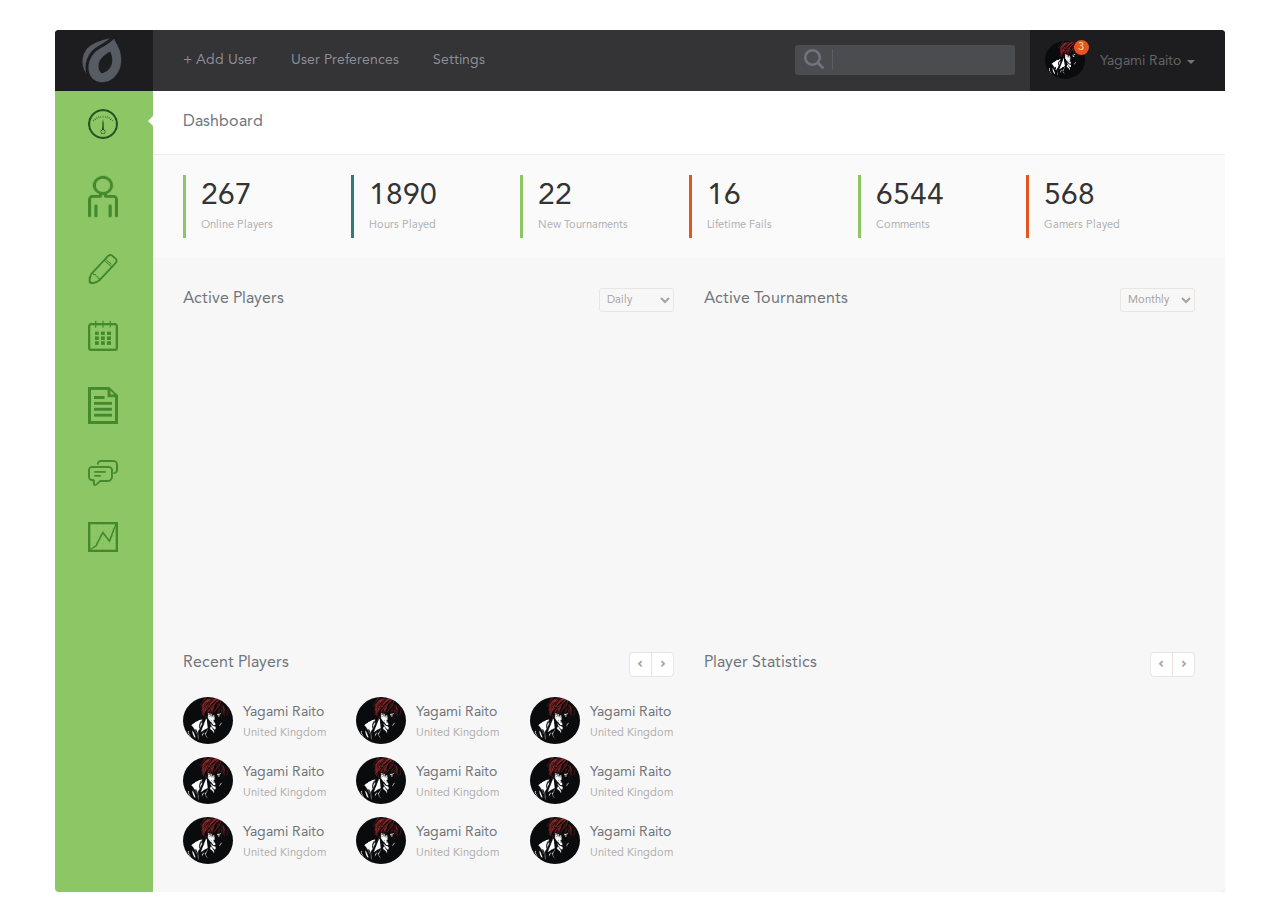
==== dashboard/index.html @ 2a0dc6fd "oppa" ====
<!DOCTYPE html>
<html lang="ru">
<head>
    <meta charset="UTF-8">
    <title>DashBoard</title>
    <link rel="stylesheet" href="https://maxcdn.bootstrapcdn.com/bootstrap/3.3.5/css/bootstrap.min.css">
    <link rel="stylesheet" href="css/style.css">
    <script src="js/dependencies/jquery-2.1.4.min.js"></script>
    <script src="js/graphics.js" charset="utf-8"></script>
    <script>
        $(document).ready(function(){
            var url = window.location.href;
            $('.green-bg nav li a').each(function(){
                url === this.href?$(this).addClass('active'):$(this).removeClass('active');
            });
            $('.green-bg nav li a').click(function(){
                $('.green-bg nav li a').each(function(){
                    $(this).removeClass('active');
                });
                $(this).addClass('active');
            });
        });
    </script>
</head>
<body>
    <div class="container">
        <div class="row wrapper">
            <div class="col-md-12">
                <header class="row">
                    <div class="hidden-xs hidden-sm col-md-1">
                        <div class="row">
                            <div class="col-md-12"  id="logo">
                                <a href=""><img src="images/logo.png" width="40"></a>
                            </div>
                        </div>
                    </div>
                    <div class="col-md-5">
                        <nav>
                            <a href="#">+ Add User</a>
                            <a href="#">User Preferences</a>
                            <a href="#">Settings</a>
                        </nav>
                    </div>
                    <div class="col-md-6">
                        <div class="row">
                            <div class="hidden-xs hidden-sm col-md-8">
                                <div id="search">
                                <input type="submit" value="" class="hidden-xs">
                                <input type="search"  class="hidden-xs">
                                </div>
                            </div>
                            <div class="col-xs-12 col-sm-12 col-md-4" id="profile">
                                <div class="avatar">
                                    <img src="images/ava.jpg" width="40" alt="">
                                    <span>3</span>
                                </div>
                                <div class="description">Yagami Raito <span class="caret"></span> </div>
                            </div>
                        </div>
                    </div>
                </header>
                <div class="row green-bg">
                    <div class="col-xs-2 col-sm-2 col-md-1">
                        <nav>
                            <li><a href="" class="active"><img src="images/dash.png" width="30"></a></li>
                            <li><a href="#profile"><img src="images/profile.png" width="30"></a></li>
                            <li><a href="#write"><img src="images/write.png" width="30"></a></li>
                            <li><a href="#calendar"><img src="images/calendar.png" width="30"></a></li>
                            <li><a href="#note"><img src="images/note.png" width="30"></a></li>
                            <li><a href="#comments"><img src="images/comments.png" width="30"></a></li>
                            <li><a href="#graph"><img src="images/graph.png" width="30"></a></li>
                        </nav>
                    </div>
                    <div class="col-xs-10 col-sm-10 col-md-11">
                        <div class="row pagename">
                              <div class="col-sm-12 col-md-12">Dashboard</div>
                        </div>
                        <div class="row statistic-top">
                            <div class="col-xs-4 col-sm-4 col-md-2 statistic-top-element green-border">
                                <p>267</p>
                                <span>Online Players</span>
                            </div>
                            <div class="col-xs-4 col-sm-4 col-md-2 statistic-top-element blue-border">
                                <p>1890</p>
                                <span>Hours Played</span>
                            </div>
                            <div class="col-xs-4 col-sm-4 col-md-2 statistic-top-element green-border">
                                <p>22</p>
                                <span>New Tournaments</span>
                            </div>
                            <div class="col-xs-4 col-sm-4 col-md-2 statistic-top-element red-border">
                                <p>16</p>
                                <span>Lifetime Fails</span>
                            </div>
                            <div class="col-xs-4 col-sm-4 col-md-2 statistic-top-element green-border">
                                <p>6544</p>
                                <span>Comments</span>
                            </div>
                            <div class="col-xs-4 col-sm-4 col-md-2 statistic-top-element red-border">
                                <p>568</p>
                                <span>Gamers Played</span>
                            </div>
                        </div>
                        <div class="row graphics">
                            <div class="col-xs-12 col-sm-12 col-md-6">
                                <div class="row control-elements-middle">
                                    <div class="col-md-9">Active Players</div>
                                    <div class="col-md-3">
                                        <div class="form-group">
                                          <select class="form-control right-element selector-bs">
                                            <option selected>Daily</option>
                                            <option>Monthly</option>
                                            <option>Yearly</option>
                                          </select>
                                        </div>
                                    </div>
                                </div>
                                <div id="graphic-1" style="height: 300px;" ></div>
                            </div>
                            <div class="col-xs-12 col-sm-12 col-md-6">
                                <div class="row control-elements-middle">
                                    <div class="col-md-9">Active Tournaments</div>
                                    <div class="col-md-3">
                                        <div class="form-group">
                                          <select class="form-control right-element selector-bs">
                                            <option>Daily</option>
                                            <option selected>Monthly</option>
                                            <option>Yearly</option>
                                          </select>
                                        </div>
                                    </div>
                                </div>
                                <div  id="graphic-2" style="height: 300px;"></div>
                            </div>
                        </div>
                        <div class="row statistic-bottom">
                            <div class="hidden-xs hidden-sm col-md-6">
                                <div class="row control-elements">
                                    <div class="col-md-9">Recent Players</div>
                                    <div class="col-md-3">
                                        <div class="btn-group right-element">
                                        <button class="btn btn-default"><span class="glyphicon glyphicon-chevron-left"></span></button>
                                        <button class="btn btn-default"><span class="glyphicon glyphicon-chevron-right"></span></button>
                                        </div>
                                    </div>
                                </div>
                                <div class="row  wrapper-profs">
                                    <div class="col-md-4 player-profile">
                                        <div class="avatar"><img src="images/ava.jpg" width="50" alt=""></div>
                                        <div class="nickname">
                                            <p><a href="#">Yagami Raito</a></p>
                                            <span>United Kingdom</span>
                                        </div>
                                    </div>
                                    <div class="col-md-4 player-profile">
                                        <div class="avatar"><img src="images/ava.jpg" width="50" alt=""></div>
                                        <div class="nickname">
                                            <p><a href="#">Yagami Raito</a></p>
                                            <span>United Kingdom</span>
                                        </div>
                                    </div>
                                    <div class="col-md-4 player-profile">
                                        <div class="avatar"><img src="images/ava.jpg" width="50" alt=""></div>
                                        <div class="nickname">
                                            <p><a href="#">Yagami Raito</a></p>
                                            <span>United Kingdom</span>
                                        </div>
                                    </div>
                                </div>
                                <div class="row  wrapper-profs">
                                    <div class="col-md-4 player-profile">
                                        <div class="avatar"><img src="images/ava.jpg" width="50" alt=""></div>
                                        <div class="nickname">
                                            <p><a href="#">Yagami Raito</a></p>
                                            <span>United Kingdom</span>
                                        </div>
                                    </div>
                                    <div class="col-md-4 player-profile">
                                        <div class="avatar"><img src="images/ava.jpg" width="50" alt=""></div>
                                        <div class="nickname">
                                            <p><a href="#">Yagami Raito</a></p>
                                            <span>United Kingdom</span>
                                        </div>
                                    </div>
                                    <div class="col-md-4 player-profile">
                                        <div class="avatar"><img src="images/ava.jpg" width="50" alt=""></div>
                                        <div class="nickname">
                                            <p><a href="#">Yagami Raito</a></p>
                                            <span>United Kingdom</span>
                                        </div>
                                    </div>
                                </div>
                                <div class="row  wrapper-profs">
                                    <div class="col-md-4 player-profile">
                                        <div class="avatar"><img src="images/ava.jpg" width="50" alt=""></div>
                                        <div class="nickname">
                                            <p><a href="#">Yagami Raito</a></p>
                                            <span>United Kingdom</span>
                                        </div>
                                    </div>
                                    <div class="col-md-4 player-profile">
                                        <div class="avatar"><img src="images/ava.jpg" width="50" alt=""></div>
                                        <div class="nickname">
                                            <p><a href="#">Yagami Raito</a></p>
                                            <span>United Kingdom</span>
                                        </div>
                                    </div>
                                    <div class="col-md-4 player-profile">
                                        <div class="avatar"><img src="images/ava.jpg" width="50" alt=""></div>
                                        <div class="nickname">
                                            <p><a href="#">Yagami Raito</a></p>
                                            <span>United Kingdom</span>
                                        </div>
                                    </div>
                                </div>                    </div>
                            <div class="col-xs-12 col-sm-12 col-md-6">
                                <div class="row control-elements">
                                    <div class="col-md-9">Player Statistics</div>
                                    <div class="col-md-3">
                                        <div class="btn-group right-element">
                                        <button class="btn btn-default"><span class="glyphicon glyphicon-chevron-left"></span></button>
                                        <button class="btn btn-default"><span class="glyphicon glyphicon-chevron-right"></span></button>
                                        </div>
                                    </div>
                                </div>
                                <div class="col-xs-3 col-sm-3 col-md-3 graph-pie" style="padding: 0;">
                                    <div id="pie-1" style="width: 125px;height:150px"></div>
                                </div>
                                <div class="col-xs-3 col-sm-3 col-md-3 graph-pie" style="padding: 0;">
                                    <div id="pie-2" style="width: 125px;height:150px"></div>
                                </div>
                                <div class="col-xs-3 col-sm-3 col-md-3 graph-pie" style="padding: 0;">
                                    <div id="pie-3" style="width: 125px;height:150px"></div>
                                </div>
                                <div class="col-xs-3 col-sm-3 col-md-3 graph-pie" style="padding: 0;">
                                    <div id="pie-4" style="width: 125px;height:150px"></div>
                                </div>
                            </div>
                        </div>
                    </div>
                </div>
            </div>
        </div>
    </div>
<script src="http://code.highcharts.com/highcharts.js"></script>
<script src="js/dependencies/underscore.js"></script>
<script src="js/dependencies/backbone.js"></script>
</body>
</html>
---- dashboard/css/style.css ----
@font-face{font-family:Avenir;src:url(../fonts/AvenirLTStd-Roman.otf)}html,body{font-family:'Avenir'}.wrapper{padding:30px 0}.wrapper #logo{padding:8px 8px 8px 12px;background-color:#1D1D20;border-top-left-radius:4px}.wrapper .green-bg{border-bottom-left-radius:4px;border-bottom-right-radius:4px;background-color:#8CC665}.wrapper .green-bg li{list-style-type:none}.wrapper .green-bg li a{padding:18px;display:block}.wrapper header{background-color:#343336;border-top-right-radius:4px;border-top-left-radius:4px}.wrapper header #profile{border-top-right-radius:4px;background-color:#1D1D20;padding:11px 0px 10px 15px;float:right}.wrapper header #profile .avatar{float:left}.wrapper header #profile .avatar img{border-radius:50%}.wrapper header #profile .avatar span{width:15px;height:15px;font-size:11px;padding-left:4px;border-radius:50%;background-color:#E5551E;color:#FBD5B8;position:absolute;top:10px;left:44px}.wrapper header #profile .description{cursor:default;color:#626266;padding:10px 10px 10px 15px;float:left}.wrapper header #profile .description span{cursor:pointer;color:#70757C}.wrapper header nav{padding:20px 0}.wrapper header a{color:#8C8F97;padding:20px 15px}.wrapper header a:hover{color:#D7DADF;text-decoration:none}.wrapper header a:focus{text-decoration:none;color:#d7dadf}.wrapper header #search{float:right;padding:15px 0}.wrapper header #search input[type="search"]{width:220px;padding-left:45px;background:#4B4C50;color:#6C7178;line-height:1.4;height:30px;border-radius:3px;outline:0px;border:0px;font-size:13px}.wrapper header #search input[type="submit"]{background-image:url("../images/search.png");background-repeat:no-repeat;background-position:50% 50%;border:0px;border-top-left-radius:3px;border-bottom-left-radius:3px;background-color:#4B4C50;height:20px;outline:0px;left:3em;top:-1px;position:relative;vertical-align:middle;width:25px;border-right:1px solid #5C5E65;padding-left:30px}.wrapper .pagename{padding:20px 15px;font-size:16px;color:#70757C;background-color:#FFFFFF;border-bottom:1px solid #F0EDEC}.wrapper .statistic-top{background-color:#FAFAFA;padding:20px 30px}.wrapper .statistic-top .statistic-top-element{font-size:30px;padding-bottom:5px}.wrapper .statistic-top .statistic-top-element p{margin:0}.wrapper .statistic-top .statistic-top-element span{display:block;font-size:11px;color:#B0B0B5}.wrapper .statistic-top .green-border{border-left:3px solid #8CC665}.wrapper .statistic-top .blue-border{border-left:3px solid #307B7C}.wrapper .statistic-top .red-border{border-left:3px solid #E5551E}.wrapper .statistic-bottom{background-color:#F8F7F7;border-bottom-right-radius:4px;padding:0px 15px 25px 15px}.wrapper .statistic-bottom .control-elements{color:#70757C;font-size:16px;padding-bottom:10px}.wrapper .statistic-bottom .control-elements button{border-color:#E8E5E3;color:#A7A39F;font-size:7px;padding:6px 7px}.wrapper .statistic-bottom .wrapper-profs{padding-top:10px}.wrapper .statistic-bottom .player-profile .avatar{float:left}.wrapper .statistic-bottom .player-profile .avatar img{border-radius:50%}.wrapper .statistic-bottom .player-profile .nickname{float:left;font-size:14px;padding:5px 0px 5px 10px;color:#70757C}.wrapper .statistic-bottom .player-profile .nickname a:hover{text-decoration:underline}.wrapper .statistic-bottom .player-profile .nickname a{color:#70757C;text-decoration:none}.wrapper .statistic-bottom .player-profile .nickname p{margin:0}.wrapper .statistic-bottom .player-profile .nickname span{font-size:11px;color:#B0AEAF}.wrapper .graphics{background-color:#F8F7F7;padding:20px 15px}.selector-bs{padding:2px 3px;height:24px;width:75px;font-size:11px;background-color:#F8F7F7;color:#A7A39F;border-color:#E8E5E3;border-radius:3px;box-shadow:0 0 0 rgba(0,0,0,0.075)}.selector-bs:focus{outline:0px;border:1px solid #e8e5e3;box-shadow:0 0 0 rgba(0,0,0,0.075)}option{color:#A7A39F;background-color:#F8F7F7}select{color:#A7A39F}.control-elements-middle{color:#70757C;font-size:16px;padding:10px 0 20px 0}.control-elements-middle button{border-color:#E8E5E3;color:#A7A39F;font-size:7px;padding:6px 7px}.right-element{float:right}.graph-pie span{font-size:14px;color:#767A81}.active:after{content:'';position:absolute;left:90%;margin-top:7px;width:10px;height:10px;border:5px solid transparent;border-right-color:#FFFFFF;z-index:11}@media only screen and (max-width: 820px), only screen and (max-device-width: 820px){.statistic-top-element{margin-top:10px}.active:after{content:'';position:absolute;left:92%;margin-top:7px;width:10px;height:10px;border:5px solid transparent;border-right-color:#FFFFFF;z-index:11}}
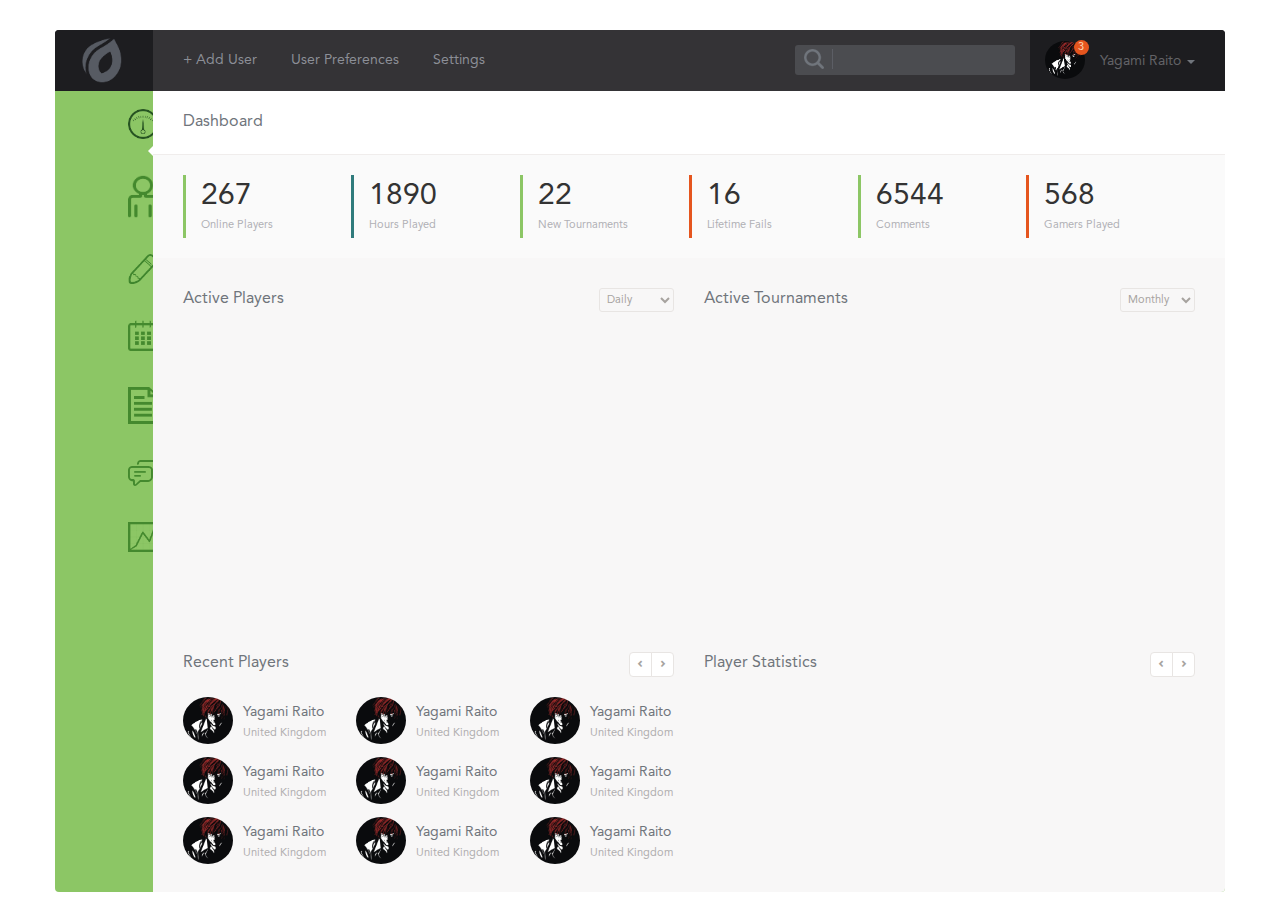
==== commit 34f29d49: "valid html" ====
--- a/dashboard/index.html
+++ b/dashboard/index.html
@@ -30,7 +30,7 @@
                     <div class="hidden-xs hidden-sm col-md-1">
                         <div class="row">
                             <div class="col-md-12"  id="logo">
-                                <a href=""><img src="images/logo.png" width="40"></a>
+                                <a href=""><img src="images/logo.png" width="40" alt="logotype"></a>
                             </div>
                         </div>
                     </div>
@@ -51,7 +51,7 @@
                             </div>
                             <div class="col-xs-12 col-sm-12 col-md-4" id="profile">
                                 <div class="avatar">
-                                    <img src="images/ava.jpg" width="40" alt="">
+                                    <img src="images/ava.jpg" width="40" alt="avatar">
                                     <span>3</span>
                                 </div>
                                 <div class="description">Yagami Raito <span class="caret"></span> </div>
@@ -62,13 +62,15 @@
                 <div class="row green-bg">
                     <div class="col-xs-2 col-sm-2 col-md-1">
                         <nav>
-                            <li><a href="" class="active"><img src="images/dash.png" width="30"></a></li>
-                            <li><a href="#profile"><img src="images/profile.png" width="30"></a></li>
-                            <li><a href="#write"><img src="images/write.png" width="30"></a></li>
-                            <li><a href="#calendar"><img src="images/calendar.png" width="30"></a></li>
-                            <li><a href="#note"><img src="images/note.png" width="30"></a></li>
-                            <li><a href="#comments"><img src="images/comments.png" width="30"></a></li>
-                            <li><a href="#graph"><img src="images/graph.png" width="30"></a></li>
+                            <ul>
+                                <li><a href="" class="active"><img src="images/dash.png" width="30" alt="dashboard"></a></li>
+                                <li><a href="#profile"><img src="images/profile.png" width="30" alt="profile"></a></li>
+                                <li><a href="#write"><img src="images/write.png" width="30" alt="write"></a></li>
+                                <li><a href="#calendar"><img src="images/calendar.png" width="30" alt="calendar"></a></li>
+                                <li><a href="#note"><img src="images/note.png" width="30" alt="note"></a></li>
+                                <li><a href="#comments"><img src="images/comments.png" width="30" alt="comments"></a></li>
+                                <li><a href="#graph"><img src="images/graph.png" width="30" alt="graphs"></a></li>
+                            </ul>
                         </nav>
                     </div>
                     <div class="col-xs-10 col-sm-10 col-md-11">
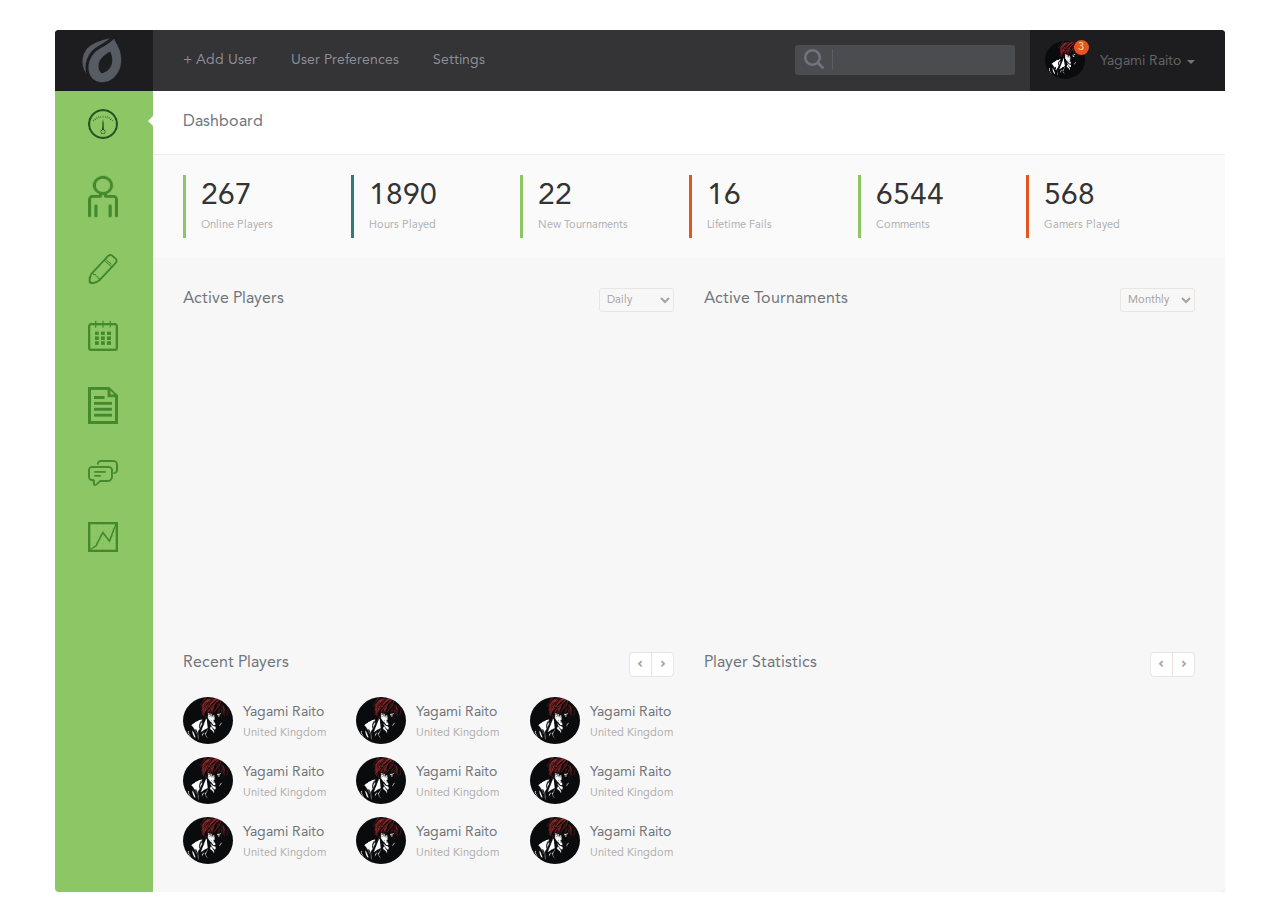
==== commit 93a40c3e: "fix" ====
--- a/dashboard/index.html
+++ b/dashboard/index.html
@@ -30,7 +30,7 @@
                     <div class="hidden-xs hidden-sm col-md-1">
                         <div class="row">
                             <div class="col-md-12"  id="logo">
-                                <a href=""><img src="images/logo.png" width="40" alt="logotype"></a>
+                                <a href=""><img src="images/logo.png" width="40"></a>
                             </div>
                         </div>
                     </div>
@@ -51,7 +51,7 @@
                             </div>
                             <div class="col-xs-12 col-sm-12 col-md-4" id="profile">
                                 <div class="avatar">
-                                    <img src="images/ava.jpg" width="40" alt="avatar">
+                                    <img src="images/ava.jpg" width="40" alt="">
                                     <span>3</span>
                                 </div>
                                 <div class="description">Yagami Raito <span class="caret"></span> </div>
@@ -62,15 +62,13 @@
                 <div class="row green-bg">
                     <div class="col-xs-2 col-sm-2 col-md-1">
                         <nav>
-                            <ul>
-                                <li><a href="" class="active"><img src="images/dash.png" width="30" alt="dashboard"></a></li>
-                                <li><a href="#profile"><img src="images/profile.png" width="30" alt="profile"></a></li>
-                                <li><a href="#write"><img src="images/write.png" width="30" alt="write"></a></li>
-                                <li><a href="#calendar"><img src="images/calendar.png" width="30" alt="calendar"></a></li>
-                                <li><a href="#note"><img src="images/note.png" width="30" alt="note"></a></li>
-                                <li><a href="#comments"><img src="images/comments.png" width="30" alt="comments"></a></li>
-                                <li><a href="#graph"><img src="images/graph.png" width="30" alt="graphs"></a></li>
-                            </ul>
+                            <li><a href="" class="active"><img src="images/dash.png" width="30"></a></li>
+                            <li><a href="#profile"><img src="images/profile.png" width="30"></a></li>
+                            <li><a href="#write"><img src="images/write.png" width="30"></a></li>
+                            <li><a href="#calendar"><img src="images/calendar.png" width="30"></a></li>
+                            <li><a href="#note"><img src="images/note.png" width="30"></a></li>
+                            <li><a href="#comments"><img src="images/comments.png" width="30"></a></li>
+                            <li><a href="#graph"><img src="images/graph.png" width="30"></a></li>
                         </nav>
                     </div>
                     <div class="col-xs-10 col-sm-10 col-md-11">
@@ -245,7 +243,5 @@
         </div>
     </div>
 <script src="http://code.highcharts.com/highcharts.js"></script>
-<script src="js/dependencies/underscore.js"></script>
-<script src="js/dependencies/backbone.js"></script>
 </body>
 </html>
--- a/dashboard/css/style.css
+++ b/dashboard/css/style.css
@@ -1 +1 @@
-@font-face{font-family:Avenir;src:url(../fonts/AvenirLTStd-Roman.otf)}html,body{font-family:'Avenir'}.wrapper{padding:30px 0}.wrapper #logo{padding:8px 8px 8px 12px;background-color:#1D1D20;border-top-left-radius:4px}.wrapper .green-bg{border-bottom-left-radius:4px;border-bottom-right-radius:4px;background-color:#8CC665}.wrapper .green-bg li{list-style-type:none}.wrapper .green-bg li a{padding:18px;display:block}.wrapper header{background-color:#343336;border-top-right-radius:4px;border-top-left-radius:4px}.wrapper header #profile{border-top-right-radius:4px;background-color:#1D1D20;padding:11px 0px 10px 15px;float:right}.wrapper header #profile .avatar{float:left}.wrapper header #profile .avatar img{border-radius:50%}.wrapper header #profile .avatar span{width:15px;height:15px;font-size:11px;padding-left:4px;border-radius:50%;background-color:#E5551E;color:#FBD5B8;position:absolute;top:10px;left:44px}.wrapper header #profile .description{cursor:default;color:#626266;padding:10px 10px 10px 15px;float:left}.wrapper header #profile .description span{cursor:pointer;color:#70757C}.wrapper header nav{padding:20px 0}.wrapper header a{color:#8C8F97;padding:20px 15px}.wrapper header a:hover{color:#D7DADF;text-decoration:none}.wrapper header a:focus{text-decoration:none;color:#d7dadf}.wrapper header #search{float:right;padding:15px 0}.wrapper header #search input[type="search"]{width:220px;padding-left:45px;background:#4B4C50;color:#6C7178;line-height:1.4;height:30px;border-radius:3px;outline:0px;border:0px;font-size:13px}.wrapper header #search input[type="submit"]{background-image:url("../images/search.png");background-repeat:no-repeat;background-position:50% 50%;border:0px;border-top-left-radius:3px;border-bottom-left-radius:3px;background-color:#4B4C50;height:20px;outline:0px;left:3em;top:-1px;position:relative;vertical-align:middle;width:25px;border-right:1px solid #5C5E65;padding-left:30px}.wrapper .pagename{padding:20px 15px;font-size:16px;color:#70757C;background-color:#FFFFFF;border-bottom:1px solid #F0EDEC}.wrapper .statistic-top{background-color:#FAFAFA;padding:20px 30px}.wrapper .statistic-top .statistic-top-element{font-size:30px;padding-bottom:5px}.wrapper .statistic-top .statistic-top-element p{margin:0}.wrapper .statistic-top .statistic-top-element span{display:block;font-size:11px;color:#B0B0B5}.wrapper .statistic-top .green-border{border-left:3px solid #8CC665}.wrapper .statistic-top .blue-border{border-left:3px solid #307B7C}.wrapper .statistic-top .red-border{border-left:3px solid #E5551E}.wrapper .statistic-bottom{background-color:#F8F7F7;border-bottom-right-radius:4px;padding:0px 15px 25px 15px}.wrapper .statistic-bottom .control-elements{color:#70757C;font-size:16px;padding-bottom:10px}.wrapper .statistic-bottom .control-elements button{border-color:#E8E5E3;color:#A7A39F;font-size:7px;padding:6px 7px}.wrapper .statistic-bottom .wrapper-profs{padding-top:10px}.wrapper .statistic-bottom .player-profile .avatar{float:left}.wrapper .statistic-bottom .player-profile .avatar img{border-radius:50%}.wrapper .statistic-bottom .player-profile .nickname{float:left;font-size:14px;padding:5px 0px 5px 10px;color:#70757C}.wrapper .statistic-bottom .player-profile .nickname a:hover{text-decoration:underline}.wrapper .statistic-bottom .player-profile .nickname a{color:#70757C;text-decoration:none}.wrapper .statistic-bottom .player-profile .nickname p{margin:0}.wrapper .statistic-bottom .player-profile .nickname span{font-size:11px;color:#B0AEAF}.wrapper .graphics{background-color:#F8F7F7;padding:20px 15px}.selector-bs{padding:2px 3px;height:24px;width:75px;font-size:11px;background-color:#F8F7F7;color:#A7A39F;border-color:#E8E5E3;border-radius:3px;box-shadow:0 0 0 rgba(0,0,0,0.075)}.selector-bs:focus{outline:0px;border:1px solid #e8e5e3;box-shadow:0 0 0 rgba(0,0,0,0.075)}option{color:#A7A39F;background-color:#F8F7F7}select{color:#A7A39F}.control-elements-middle{color:#70757C;font-size:16px;padding:10px 0 20px 0}.control-elements-middle button{border-color:#E8E5E3;color:#A7A39F;font-size:7px;padding:6px 7px}.right-element{float:right}.graph-pie span{font-size:14px;color:#767A81}.active:after{content:'';position:absolute;left:90%;margin-top:7px;width:10px;height:10px;border:5px solid transparent;border-right-color:#FFFFFF;z-index:11}@media only screen and (max-width: 820px), only screen and (max-device-width: 820px){.statistic-top-element{margin-top:10px}.active:after{content:'';position:absolute;left:92%;margin-top:7px;width:10px;height:10px;border:5px solid transparent;border-right-color:#FFFFFF;z-index:11}}
+@font-face{font-family:Avenir;src:url(../fonts/AvenirLTStd-Roman.otf)}html,body{font-family:'Avenir'}.wrapper{padding:30px 0}.wrapper #logo{padding:8px 8px 8px 12px;background-color:#1D1D20;border-top-left-radius:4px}.wrapper .green-bg{border-bottom-left-radius:4px;border-bottom-right-radius:4px;background-color:#8CC665}.wrapper .green-bg ul{padding:0px}.wrapper .green-bg li{list-style-type:none}.wrapper .green-bg li a{padding:18px;display:block}.wrapper header{background-color:#343336;border-top-right-radius:4px;border-top-left-radius:4px}.wrapper header #profile{border-top-right-radius:4px;background-color:#1D1D20;padding:11px 0px 10px 15px;float:right}.wrapper header #profile .avatar{float:left}.wrapper header #profile .avatar img{border-radius:50%}.wrapper header #profile .avatar span{width:15px;height:15px;font-size:11px;padding-left:4px;border-radius:50%;background-color:#E5551E;color:#FBD5B8;position:absolute;top:10px;left:44px}.wrapper header #profile .description{cursor:default;color:#626266;padding:10px 10px 10px 15px;float:left}.wrapper header #profile .description span{cursor:pointer;color:#70757C}.wrapper header nav{padding:20px 0}.wrapper header a{color:#8C8F97;padding:20px 15px}.wrapper header a:hover{color:#D7DADF;text-decoration:none}.wrapper header a:focus{text-decoration:none;color:#d7dadf}.wrapper header #search{float:right;padding:15px 0}.wrapper header #search input[type="search"]{width:220px;padding-left:45px;background:#4B4C50;color:#6C7178;line-height:1.4;height:30px;border-radius:3px;outline:0px;border:0px;font-size:13px}.wrapper header #search input[type="submit"]{background-image:url("../images/search.png");background-repeat:no-repeat;background-position:50% 50%;border:0px;border-top-left-radius:3px;border-bottom-left-radius:3px;background-color:#4B4C50;height:20px;outline:0px;left:3em;top:-1px;position:relative;vertical-align:middle;width:25px;border-right:1px solid #5C5E65;padding-left:30px}.wrapper .pagename{padding:20px 15px;font-size:16px;color:#70757C;background-color:#FFFFFF;border-bottom:1px solid #F0EDEC}.wrapper .statistic-top{background-color:#FAFAFA;padding:20px 30px}.wrapper .statistic-top .statistic-top-element{font-size:30px;padding-bottom:5px}.wrapper .statistic-top .statistic-top-element p{margin:0}.wrapper .statistic-top .statistic-top-element span{display:block;font-size:11px;color:#B0B0B5}.wrapper .statistic-top .green-border{border-left:3px solid #8CC665}.wrapper .statistic-top .blue-border{border-left:3px solid #307B7C}.wrapper .statistic-top .red-border{border-left:3px solid #E5551E}.wrapper .statistic-bottom{background-color:#F8F7F7;border-bottom-right-radius:4px;padding:0px 15px 25px 15px}.wrapper .statistic-bottom .control-elements{color:#70757C;font-size:16px;padding-bottom:10px}.wrapper .statistic-bottom .control-elements button{border-color:#E8E5E3;color:#A7A39F;font-size:7px;padding:6px 7px}.wrapper .statistic-bottom .wrapper-profs{padding-top:10px}.wrapper .statistic-bottom .player-profile .avatar{float:left}.wrapper .statistic-bottom .player-profile .avatar img{border-radius:50%}.wrapper .statistic-bottom .player-profile .nickname{float:left;font-size:14px;padding:5px 0px 5px 10px;color:#70757C}.wrapper .statistic-bottom .player-profile .nickname a:hover{text-decoration:underline}.wrapper .statistic-bottom .player-profile .nickname a{color:#70757C;text-decoration:none}.wrapper .statistic-bottom .player-profile .nickname p{margin:0}.wrapper .statistic-bottom .player-profile .nickname span{font-size:11px;color:#B0AEAF}.wrapper .graphics{background-color:#F8F7F7;padding:20px 15px}.selector-bs{padding:2px 3px;height:24px;width:75px;font-size:11px;background-color:#F8F7F7;color:#A7A39F;border-color:#E8E5E3;border-radius:3px;box-shadow:0 0 0 rgba(0,0,0,0.075)}.selector-bs:focus{outline:0px;border:1px solid #e8e5e3;box-shadow:0 0 0 rgba(0,0,0,0.075)}option{color:#A7A39F;background-color:#F8F7F7}select{color:#A7A39F}.control-elements-middle{color:#70757C;font-size:16px;padding:10px 0 20px 0}.control-elements-middle button{border-color:#E8E5E3;color:#A7A39F;font-size:7px;padding:6px 7px}.right-element{float:right}.graph-pie span{font-size:14px;color:#767A81}.active:after{content:'';position:absolute;left:90%;margin-top:7px;width:10px;height:10px;border:5px solid transparent;border-right-color:#FFFFFF;z-index:11}@media only screen and (max-width: 820px), only screen and (max-device-width: 820px){.statistic-top-element{margin-top:10px}.active:after{content:'';position:absolute;left:92%;margin-top:7px;width:10px;height:10px;border:5px solid transparent;border-right-color:#FFFFFF;z-index:11}}
